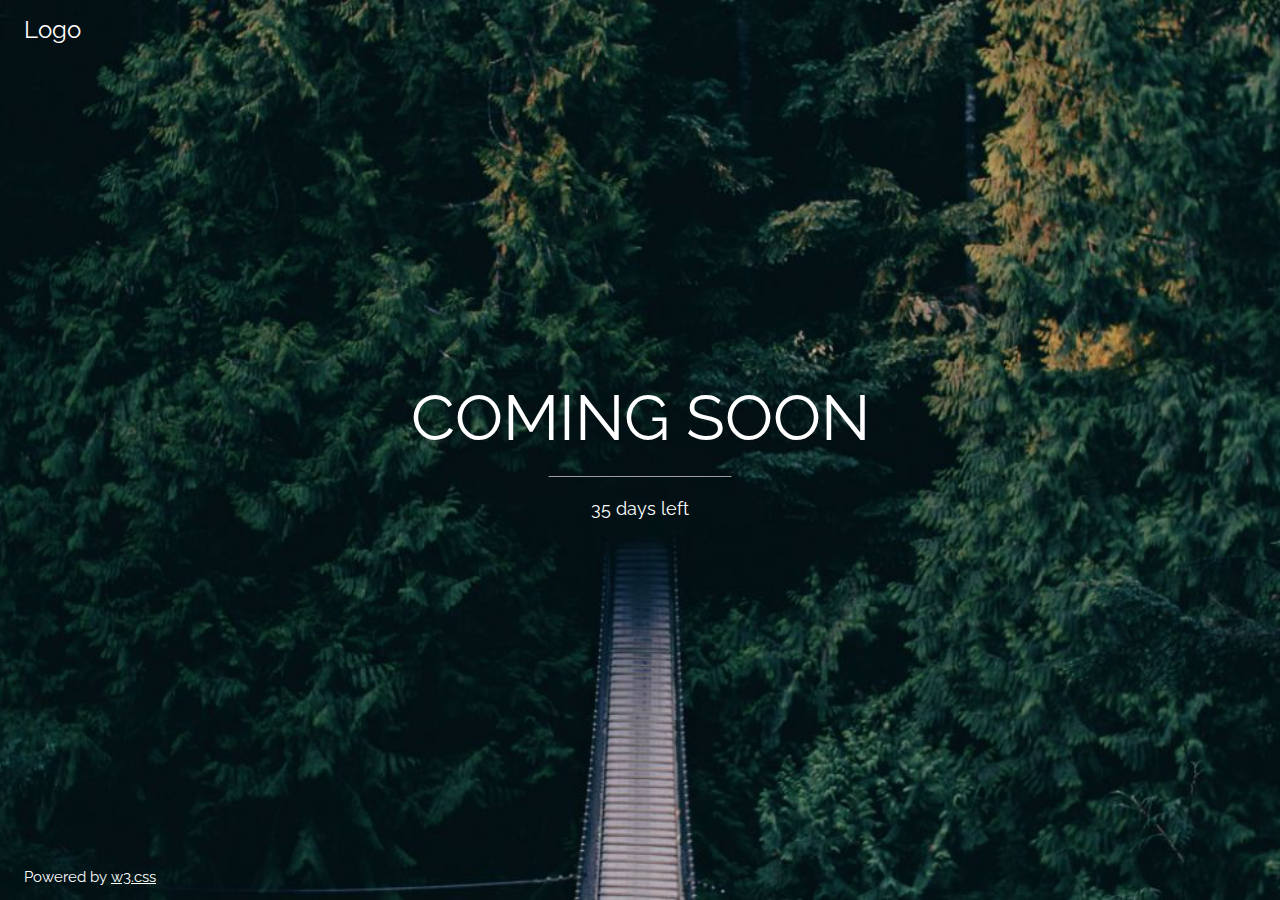
==== Site1/index.html @ 82b9aaa2 "supprimer les fichiers non nécéssaires, séparer le css du Html et réaranger les fichiers dans des do" ====
<!DOCTYPE html>
<html>
    <head>
        <title>W3.CSS Template</title>
        <meta charset="UTF-8">
        <meta name="viewport" content="width=device-width, initial-scale=1">
        <link rel="stylesheet" href="https://www.w3schools.com/w3css/4/w3.css">
        <link rel="stylesheet" href="https://fonts.googleapis.com/css?family=Raleway">
        <link rel="stylesheet" href="style.css">
    </head>

    <body>
        <div class="bgimg w3-display-container w3-animate-opacity w3-text-white">
            <div class="w3-display-topleft w3-padding-large w3-xlarge">
                Logo
            </div>
            <div class="w3-display-middle">
                <h1 class="w3-jumbo w3-animate-top">COMING SOON</h1>
                <hr class="w3-border-grey">
                <p class="w3-large w3-center">35 days left</p>
            </div>
            <div class="w3-display-bottomleft w3-padding-large">
                Powered by <a href="https://www.w3schools.com/w3css/default.asp" target="_blank">w3.css</a>
            </div>
        </div>
    </body>
</html>
---- Site1/style.css ----
body,h1 {
    font-family: "Raleway", sans-serif
}

body, html {
    height: 100%
}

.bgimg {
  background-image: url('w3images/forestbridge.jpg');
  min-height: 100%;
  background-position: center;
  background-size: cover;
}

.w3-border-grey {
    margin:auto;
    width:40%;
}
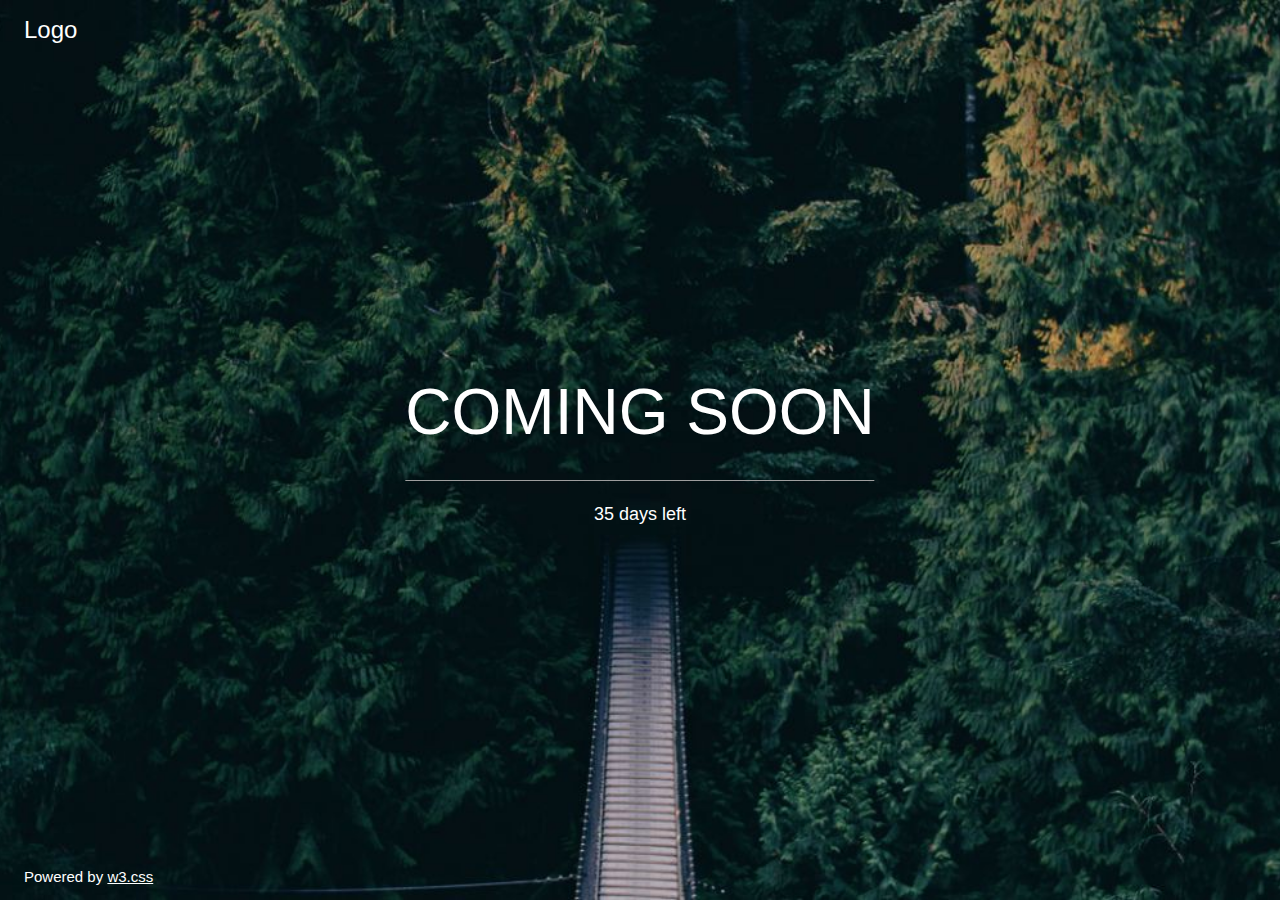
==== commit 7c02625f: "Terminer la separation des styles su premier site" ====
--- a/Site1/index.html
+++ b/Site1/index.html
@@ -2,25 +2,30 @@
 <html>
     <head>
         <title>W3.CSS Template</title>
-        <meta charset="UTF-8">
-        <meta name="viewport" content="width=device-width, initial-scale=1">
-        <link rel="stylesheet" href="https://www.w3schools.com/w3css/4/w3.css">
-        <link rel="stylesheet" href="https://fonts.googleapis.com/css?family=Raleway">
-        <link rel="stylesheet" href="style.css">
+        <meta charset="UTF-8" />
+        <meta name="viewport" content="width=device-width, initial-scale=1" />
+        <link rel="stylesheet" href="style.css" />
     </head>
 
     <body>
-        <div class="bgimg w3-display-container w3-animate-opacity w3-text-white">
+        <div
+            class="bgimg w3-display-container w3-animate-opacity w3-text-white"
+        >
             <div class="w3-display-topleft w3-padding-large w3-xlarge">
                 Logo
             </div>
             <div class="w3-display-middle">
                 <h1 class="w3-jumbo w3-animate-top">COMING SOON</h1>
-                <hr class="w3-border-grey">
+                <hr class="w3-border-grey" />
                 <p class="w3-large w3-center">35 days left</p>
             </div>
             <div class="w3-display-bottomleft w3-padding-large">
-                Powered by <a href="https://www.w3schools.com/w3css/default.asp" target="_blank">w3.css</a>
+                Powered by
+                <a
+                    href="https://www.w3schools.com/w3css/default.asp"
+                    target="_blank"
+                    >w3.css</a
+                >
             </div>
         </div>
     </body>
--- a/Site1/style.css
+++ b/Site1/style.css
@@ -1,19 +1,1693 @@
-body,h1 {
-    font-family: "Raleway", sans-serif
+body,
+h1 {
+    font-family: "Raleway", sans-serif;
 }
 
-body, html {
-    height: 100%
+body,
+html {
+    height: 100%;
 }
 
 .bgimg {
-  background-image: url('w3images/forestbridge.jpg');
-  min-height: 100%;
-  background-position: center;
-  background-size: cover;
+    background-image: url("w3images/forestbridge.jpg");
+    min-height: 100%;
+    background-position: center;
+    background-size: cover;
 }
 
-.w3-border-grey {
-    margin:auto;
-    width:40%;
-}+/* W3.CSS 4.15 December 2020 by Jan Egil and Borge Refsnes */
+html {
+    box-sizing: border-box;
+}
+*,
+*:before,
+*:after {
+    box-sizing: inherit;
+}
+/* Extract from normalize.css by Nicolas Gallagher and Jonathan Neal git.io/normalize */
+html {
+    -ms-text-size-adjust: 100%;
+    -webkit-text-size-adjust: 100%;
+}
+body {
+    margin: 0;
+}
+article,
+aside,
+details,
+figcaption,
+figure,
+footer,
+header,
+main,
+menu,
+nav,
+section {
+    display: block;
+}
+summary {
+    display: list-item;
+}
+audio,
+canvas,
+progress,
+video {
+    display: inline-block;
+}
+progress {
+    vertical-align: baseline;
+}
+audio:not([controls]) {
+    display: none;
+    height: 0;
+}
+[hidden],
+template {
+    display: none;
+}
+a {
+    background-color: transparent;
+}
+a:active,
+a:hover {
+    outline-width: 0;
+}
+abbr[title] {
+    border-bottom: none;
+    text-decoration: underline;
+    text-decoration: underline dotted;
+}
+b,
+strong {
+    font-weight: bolder;
+}
+dfn {
+    font-style: italic;
+}
+mark {
+    background: #ff0;
+    color: #000;
+}
+small {
+    font-size: 80%;
+}
+sub,
+sup {
+    font-size: 75%;
+    line-height: 0;
+    position: relative;
+    vertical-align: baseline;
+}
+sub {
+    bottom: -0.25em;
+}
+sup {
+    top: -0.5em;
+}
+figure {
+    margin: 1em 40px;
+}
+img {
+    border-style: none;
+}
+code,
+kbd,
+pre,
+samp {
+    font-family: monospace, monospace;
+    font-size: 1em;
+}
+hr {
+    box-sizing: content-box;
+    height: 0;
+    overflow: visible;
+}
+button,
+input,
+select,
+textarea,
+optgroup {
+    font: inherit;
+    margin: 0;
+}
+optgroup {
+    font-weight: bold;
+}
+button,
+input {
+    overflow: visible;
+}
+button,
+select {
+    text-transform: none;
+}
+button,
+[type="button"],
+[type="reset"],
+[type="submit"] {
+    -webkit-appearance: button;
+}
+button::-moz-focus-inner,
+[type="button"]::-moz-focus-inner,
+[type="reset"]::-moz-focus-inner,
+[type="submit"]::-moz-focus-inner {
+    border-style: none;
+    padding: 0;
+}
+button:-moz-focusring,
+[type="button"]:-moz-focusring,
+[type="reset"]:-moz-focusring,
+[type="submit"]:-moz-focusring {
+    outline: 1px dotted ButtonText;
+}
+fieldset {
+    border: 1px solid #c0c0c0;
+    margin: 0 2px;
+    padding: 0.35em 0.625em 0.75em;
+}
+legend {
+    color: inherit;
+    display: table;
+    max-width: 100%;
+    padding: 0;
+    white-space: normal;
+}
+textarea {
+    overflow: auto;
+}
+[type="checkbox"],
+[type="radio"] {
+    padding: 0;
+}
+[type="number"]::-webkit-inner-spin-button,
+[type="number"]::-webkit-outer-spin-button {
+    height: auto;
+}
+[type="search"] {
+    -webkit-appearance: textfield;
+    outline-offset: -2px;
+}
+[type="search"]::-webkit-search-decoration {
+    -webkit-appearance: none;
+}
+::-webkit-file-upload-button {
+    -webkit-appearance: button;
+    font: inherit;
+}
+/* End extract */
+html,
+body {
+    font-family: Verdana, sans-serif;
+    font-size: 15px;
+    line-height: 1.5;
+}
+html {
+    overflow-x: hidden;
+}
+h1 {
+    font-size: 36px;
+}
+h2 {
+    font-size: 30px;
+}
+h3 {
+    font-size: 24px;
+}
+h4 {
+    font-size: 20px;
+}
+h5 {
+    font-size: 18px;
+}
+h6 {
+    font-size: 16px;
+}
+.w3-serif {
+    font-family: serif;
+}
+.w3-sans-serif {
+    font-family: sans-serif;
+}
+.w3-cursive {
+    font-family: cursive;
+}
+.w3-monospace {
+    font-family: monospace;
+}
+h1,
+h2,
+h3,
+h4,
+h5,
+h6 {
+    font-family: "Segoe UI", Arial, sans-serif;
+    font-weight: 400;
+    margin: 10px 0;
+}
+.w3-wide {
+    letter-spacing: 4px;
+}
+hr {
+    border: 0;
+    border-top: 1px solid #eee;
+    margin: 20px 0;
+}
+.w3-image {
+    max-width: 100%;
+    height: auto;
+}
+img {
+    vertical-align: middle;
+}
+a {
+    color: inherit;
+}
+.w3-table,
+.w3-table-all {
+    border-collapse: collapse;
+    border-spacing: 0;
+    width: 100%;
+    display: table;
+}
+.w3-table-all {
+    border: 1px solid #ccc;
+}
+.w3-bordered tr,
+.w3-table-all tr {
+    border-bottom: 1px solid #ddd;
+}
+.w3-striped tbody tr:nth-child(even) {
+    background-color: #f1f1f1;
+}
+.w3-table-all tr:nth-child(odd) {
+    background-color: #fff;
+}
+.w3-table-all tr:nth-child(even) {
+    background-color: #f1f1f1;
+}
+.w3-hoverable tbody tr:hover,
+.w3-ul.w3-hoverable li:hover {
+    background-color: #ccc;
+}
+.w3-centered tr th,
+.w3-centered tr td {
+    text-align: center;
+}
+.w3-table td,
+.w3-table th,
+.w3-table-all td,
+.w3-table-all th {
+    padding: 8px 8px;
+    display: table-cell;
+    text-align: left;
+    vertical-align: top;
+}
+.w3-table th:first-child,
+.w3-table td:first-child,
+.w3-table-all th:first-child,
+.w3-table-all td:first-child {
+    padding-left: 16px;
+}
+.w3-btn,
+.w3-button {
+    border: none;
+    display: inline-block;
+    padding: 8px 16px;
+    vertical-align: middle;
+    overflow: hidden;
+    text-decoration: none;
+    color: inherit;
+    background-color: inherit;
+    text-align: center;
+    cursor: pointer;
+    white-space: nowrap;
+}
+.w3-btn:hover {
+    box-shadow: 0 8px 16px 0 rgba(0, 0, 0, 0.2),
+        0 6px 20px 0 rgba(0, 0, 0, 0.19);
+}
+.w3-btn,
+.w3-button {
+    -webkit-touch-callout: none;
+    -webkit-user-select: none;
+    -khtml-user-select: none;
+    -moz-user-select: none;
+    -ms-user-select: none;
+    user-select: none;
+}
+.w3-disabled,
+.w3-btn:disabled,
+.w3-button:disabled {
+    cursor: not-allowed;
+    opacity: 0.3;
+}
+.w3-disabled *,
+:disabled * {
+    pointer-events: none;
+}
+.w3-btn.w3-disabled:hover,
+.w3-btn:disabled:hover {
+    box-shadow: none;
+}
+.w3-badge,
+.w3-tag {
+    background-color: #000;
+    color: #fff;
+    display: inline-block;
+    padding-left: 8px;
+    padding-right: 8px;
+    text-align: center;
+}
+.w3-badge {
+    border-radius: 50%;
+}
+.w3-ul {
+    list-style-type: none;
+    padding: 0;
+    margin: 0;
+}
+.w3-ul li {
+    padding: 8px 16px;
+    border-bottom: 1px solid #ddd;
+}
+.w3-ul li:last-child {
+    border-bottom: none;
+}
+.w3-tooltip,
+.w3-display-container {
+    position: relative;
+}
+.w3-tooltip .w3-text {
+    display: none;
+}
+.w3-tooltip:hover .w3-text {
+    display: inline-block;
+}
+.w3-ripple:active {
+    opacity: 0.5;
+}
+.w3-ripple {
+    transition: opacity 0s;
+}
+.w3-input {
+    padding: 8px;
+    display: block;
+    border: none;
+    border-bottom: 1px solid #ccc;
+    width: 100%;
+}
+.w3-select {
+    padding: 9px 0;
+    width: 100%;
+    border: none;
+    border-bottom: 1px solid #ccc;
+}
+.w3-dropdown-click,
+.w3-dropdown-hover {
+    position: relative;
+    display: inline-block;
+    cursor: pointer;
+}
+.w3-dropdown-hover:hover .w3-dropdown-content {
+    display: block;
+}
+.w3-dropdown-hover:first-child,
+.w3-dropdown-click:hover {
+    background-color: #ccc;
+    color: #000;
+}
+.w3-dropdown-hover:hover > .w3-button:first-child,
+.w3-dropdown-click:hover > .w3-button:first-child {
+    background-color: #ccc;
+    color: #000;
+}
+.w3-dropdown-content {
+    cursor: auto;
+    color: #000;
+    background-color: #fff;
+    display: none;
+    position: absolute;
+    min-width: 160px;
+    margin: 0;
+    padding: 0;
+    z-index: 1;
+}
+.w3-check,
+.w3-radio {
+    width: 24px;
+    height: 24px;
+    position: relative;
+    top: 6px;
+}
+.w3-sidebar {
+    height: 100%;
+    width: 200px;
+    background-color: #fff;
+    position: fixed !important;
+    z-index: 1;
+    overflow: auto;
+}
+.w3-bar-block .w3-dropdown-hover,
+.w3-bar-block .w3-dropdown-click {
+    width: 100%;
+}
+.w3-bar-block .w3-dropdown-hover .w3-dropdown-content,
+.w3-bar-block .w3-dropdown-click .w3-dropdown-content {
+    min-width: 100%;
+}
+.w3-bar-block .w3-dropdown-hover .w3-button,
+.w3-bar-block .w3-dropdown-click .w3-button {
+    width: 100%;
+    text-align: left;
+    padding: 8px 16px;
+}
+.w3-main,
+#main {
+    transition: margin-left 0.4s;
+}
+.w3-modal {
+    z-index: 3;
+    display: none;
+    padding-top: 100px;
+    position: fixed;
+    left: 0;
+    top: 0;
+    width: 100%;
+    height: 100%;
+    overflow: auto;
+    background-color: rgb(0, 0, 0);
+    background-color: rgba(0, 0, 0, 0.4);
+}
+.w3-modal-content {
+    margin: auto;
+    background-color: #fff;
+    position: relative;
+    padding: 0;
+    outline: 0;
+    width: 600px;
+}
+.w3-bar {
+    width: 100%;
+    overflow: hidden;
+}
+.w3-center .w3-bar {
+    display: inline-block;
+    width: auto;
+}
+.w3-bar .w3-bar-item {
+    padding: 8px 16px;
+    float: left;
+    width: auto;
+    border: none;
+    display: block;
+    outline: 0;
+}
+.w3-bar .w3-dropdown-hover,
+.w3-bar .w3-dropdown-click {
+    position: static;
+    float: left;
+}
+.w3-bar .w3-button {
+    white-space: normal;
+}
+.w3-bar-block .w3-bar-item {
+    width: 100%;
+    display: block;
+    padding: 8px 16px;
+    text-align: left;
+    border: none;
+    white-space: normal;
+    float: none;
+    outline: 0;
+}
+.w3-bar-block.w3-center .w3-bar-item {
+    text-align: center;
+}
+.w3-block {
+    display: block;
+    width: 100%;
+}
+.w3-responsive {
+    display: block;
+    overflow-x: auto;
+}
+.w3-container:after,
+.w3-container:before,
+.w3-panel:after,
+.w3-panel:before,
+.w3-row:after,
+.w3-row:before,
+.w3-row-padding:after,
+.w3-row-padding:before,
+.w3-cell-row:before,
+.w3-cell-row:after,
+.w3-clear:after,
+.w3-clear:before,
+.w3-bar:before,
+.w3-bar:after {
+    content: "";
+    display: table;
+    clear: both;
+}
+.w3-col,
+.w3-half,
+.w3-third,
+.w3-twothird,
+.w3-threequarter,
+.w3-quarter {
+    float: left;
+    width: 100%;
+}
+.w3-col.s1 {
+    width: 8.33333%;
+}
+.w3-col.s2 {
+    width: 16.66666%;
+}
+.w3-col.s3 {
+    width: 24.99999%;
+}
+.w3-col.s4 {
+    width: 33.33333%;
+}
+.w3-col.s5 {
+    width: 41.66666%;
+}
+.w3-col.s6 {
+    width: 49.99999%;
+}
+.w3-col.s7 {
+    width: 58.33333%;
+}
+.w3-col.s8 {
+    width: 66.66666%;
+}
+.w3-col.s9 {
+    width: 74.99999%;
+}
+.w3-col.s10 {
+    width: 83.33333%;
+}
+.w3-col.s11 {
+    width: 91.66666%;
+}
+.w3-col.s12 {
+    width: 99.99999%;
+}
+@media (min-width: 601px) {
+    .w3-col.m1 {
+        width: 8.33333%;
+    }
+    .w3-col.m2 {
+        width: 16.66666%;
+    }
+    .w3-col.m3,
+    .w3-quarter {
+        width: 24.99999%;
+    }
+    .w3-col.m4,
+    .w3-third {
+        width: 33.33333%;
+    }
+    .w3-col.m5 {
+        width: 41.66666%;
+    }
+    .w3-col.m6,
+    .w3-half {
+        width: 49.99999%;
+    }
+    .w3-col.m7 {
+        width: 58.33333%;
+    }
+    .w3-col.m8,
+    .w3-twothird {
+        width: 66.66666%;
+    }
+    .w3-col.m9,
+    .w3-threequarter {
+        width: 74.99999%;
+    }
+    .w3-col.m10 {
+        width: 83.33333%;
+    }
+    .w3-col.m11 {
+        width: 91.66666%;
+    }
+    .w3-col.m12 {
+        width: 99.99999%;
+    }
+}
+@media (min-width: 993px) {
+    .w3-col.l1 {
+        width: 8.33333%;
+    }
+    .w3-col.l2 {
+        width: 16.66666%;
+    }
+    .w3-col.l3 {
+        width: 24.99999%;
+    }
+    .w3-col.l4 {
+        width: 33.33333%;
+    }
+    .w3-col.l5 {
+        width: 41.66666%;
+    }
+    .w3-col.l6 {
+        width: 49.99999%;
+    }
+    .w3-col.l7 {
+        width: 58.33333%;
+    }
+    .w3-col.l8 {
+        width: 66.66666%;
+    }
+    .w3-col.l9 {
+        width: 74.99999%;
+    }
+    .w3-col.l10 {
+        width: 83.33333%;
+    }
+    .w3-col.l11 {
+        width: 91.66666%;
+    }
+    .w3-col.l12 {
+        width: 99.99999%;
+    }
+}
+.w3-rest {
+    overflow: hidden;
+}
+.w3-stretch {
+    margin-left: -16px;
+    margin-right: -16px;
+}
+.w3-content,
+.w3-auto {
+    margin-left: auto;
+    margin-right: auto;
+}
+.w3-content {
+    max-width: 980px;
+}
+.w3-auto {
+    max-width: 1140px;
+}
+.w3-cell-row {
+    display: table;
+    width: 100%;
+}
+.w3-cell {
+    display: table-cell;
+}
+.w3-cell-top {
+    vertical-align: top;
+}
+.w3-cell-middle {
+    vertical-align: middle;
+}
+.w3-cell-bottom {
+    vertical-align: bottom;
+}
+.w3-hide {
+    display: none !important;
+}
+.w3-show-block,
+.w3-show {
+    display: block !important;
+}
+.w3-show-inline-block {
+    display: inline-block !important;
+}
+@media (max-width: 1205px) {
+    .w3-auto {
+        max-width: 95%;
+    }
+}
+@media (max-width: 600px) {
+    .w3-modal-content {
+        margin: 0 10px;
+        width: auto !important;
+    }
+    .w3-modal {
+        padding-top: 30px;
+    }
+    .w3-dropdown-hover.w3-mobile .w3-dropdown-content,
+    .w3-dropdown-click.w3-mobile .w3-dropdown-content {
+        position: relative;
+    }
+    .w3-hide-small {
+        display: none !important;
+    }
+    .w3-mobile {
+        display: block;
+        width: 100% !important;
+    }
+    .w3-bar-item.w3-mobile,
+    .w3-dropdown-hover.w3-mobile,
+    .w3-dropdown-click.w3-mobile {
+        text-align: center;
+    }
+    .w3-dropdown-hover.w3-mobile,
+    .w3-dropdown-hover.w3-mobile .w3-btn,
+    .w3-dropdown-hover.w3-mobile .w3-button,
+    .w3-dropdown-click.w3-mobile,
+    .w3-dropdown-click.w3-mobile .w3-btn,
+    .w3-dropdown-click.w3-mobile .w3-button {
+        width: 100%;
+    }
+}
+@media (max-width: 768px) {
+    .w3-modal-content {
+        width: 500px;
+    }
+    .w3-modal {
+        padding-top: 50px;
+    }
+}
+@media (min-width: 993px) {
+    .w3-modal-content {
+        width: 900px;
+    }
+    .w3-hide-large {
+        display: none !important;
+    }
+    .w3-sidebar.w3-collapse {
+        display: block !important;
+    }
+}
+@media (max-width: 992px) and (min-width: 601px) {
+    .w3-hide-medium {
+        display: none !important;
+    }
+}
+@media (max-width: 992px) {
+    .w3-sidebar.w3-collapse {
+        display: none;
+    }
+    .w3-main {
+        margin-left: 0 !important;
+        margin-right: 0 !important;
+    }
+    .w3-auto {
+        max-width: 100%;
+    }
+}
+.w3-top,
+.w3-bottom {
+    position: fixed;
+    width: 100%;
+    z-index: 1;
+}
+.w3-top {
+    top: 0;
+}
+.w3-bottom {
+    bottom: 0;
+}
+.w3-overlay {
+    position: fixed;
+    display: none;
+    width: 100%;
+    height: 100%;
+    top: 0;
+    left: 0;
+    right: 0;
+    bottom: 0;
+    background-color: rgba(0, 0, 0, 0.5);
+    z-index: 2;
+}
+.w3-display-topleft {
+    position: absolute;
+    left: 0;
+    top: 0;
+}
+.w3-display-topright {
+    position: absolute;
+    right: 0;
+    top: 0;
+}
+.w3-display-bottomleft {
+    position: absolute;
+    left: 0;
+    bottom: 0;
+}
+.w3-display-bottomright {
+    position: absolute;
+    right: 0;
+    bottom: 0;
+}
+.w3-display-middle {
+    position: absolute;
+    top: 50%;
+    left: 50%;
+    transform: translate(-50%, -50%);
+    -ms-transform: translate(-50%, -50%);
+}
+.w3-display-left {
+    position: absolute;
+    top: 50%;
+    left: 0%;
+    transform: translate(0%, -50%);
+    -ms-transform: translate(-0%, -50%);
+}
+.w3-display-right {
+    position: absolute;
+    top: 50%;
+    right: 0%;
+    transform: translate(0%, -50%);
+    -ms-transform: translate(0%, -50%);
+}
+.w3-display-topmiddle {
+    position: absolute;
+    left: 50%;
+    top: 0;
+    transform: translate(-50%, 0%);
+    -ms-transform: translate(-50%, 0%);
+}
+.w3-display-bottommiddle {
+    position: absolute;
+    left: 50%;
+    bottom: 0;
+    transform: translate(-50%, 0%);
+    -ms-transform: translate(-50%, 0%);
+}
+.w3-display-container:hover .w3-display-hover {
+    display: block;
+}
+.w3-display-container:hover span.w3-display-hover {
+    display: inline-block;
+}
+.w3-display-hover {
+    display: none;
+}
+.w3-display-position {
+    position: absolute;
+}
+.w3-circle {
+    border-radius: 50%;
+}
+.w3-round-small {
+    border-radius: 2px;
+}
+.w3-round,
+.w3-round-medium {
+    border-radius: 4px;
+}
+.w3-round-large {
+    border-radius: 8px;
+}
+.w3-round-xlarge {
+    border-radius: 16px;
+}
+.w3-round-xxlarge {
+    border-radius: 32px;
+}
+.w3-row-padding,
+.w3-row-padding > .w3-half,
+.w3-row-padding > .w3-third,
+.w3-row-padding > .w3-twothird,
+.w3-row-padding > .w3-threequarter,
+.w3-row-padding > .w3-quarter,
+.w3-row-padding > .w3-col {
+    padding: 0 8px;
+}
+.w3-container,
+.w3-panel {
+    padding: 0.01em 16px;
+}
+.w3-panel {
+    margin-top: 16px;
+    margin-bottom: 16px;
+}
+.w3-code,
+.w3-codespan {
+    font-family: Consolas, "courier new";
+    font-size: 16px;
+}
+.w3-code {
+    width: auto;
+    background-color: #fff;
+    padding: 8px 12px;
+    border-left: 4px solid #4caf50;
+    word-wrap: break-word;
+}
+.w3-codespan {
+    color: crimson;
+    background-color: #f1f1f1;
+    padding-left: 4px;
+    padding-right: 4px;
+    font-size: 110%;
+}
+.w3-card,
+.w3-card-2 {
+    box-shadow: 0 2px 5px 0 rgba(0, 0, 0, 0.16),
+        0 2px 10px 0 rgba(0, 0, 0, 0.12);
+}
+.w3-card-4,
+.w3-hover-shadow:hover {
+    box-shadow: 0 4px 10px 0 rgba(0, 0, 0, 0.2),
+        0 4px 20px 0 rgba(0, 0, 0, 0.19);
+}
+.w3-spin {
+    animation: w3-spin 2s infinite linear;
+}
+@keyframes w3-spin {
+    0% {
+        transform: rotate(0deg);
+    }
+    100% {
+        transform: rotate(359deg);
+    }
+}
+.w3-animate-fading {
+    animation: fading 10s infinite;
+}
+@keyframes fading {
+    0% {
+        opacity: 0;
+    }
+    50% {
+        opacity: 1;
+    }
+    100% {
+        opacity: 0;
+    }
+}
+.w3-animate-opacity {
+    animation: opac 0.8s;
+}
+@keyframes opac {
+    from {
+        opacity: 0;
+    }
+    to {
+        opacity: 1;
+    }
+}
+.w3-animate-top {
+    position: relative;
+    animation: animatetop 0.4s;
+}
+@keyframes animatetop {
+    from {
+        top: -300px;
+        opacity: 0;
+    }
+    to {
+        top: 0;
+        opacity: 1;
+    }
+}
+.w3-animate-left {
+    position: relative;
+    animation: animateleft 0.4s;
+}
+@keyframes animateleft {
+    from {
+        left: -300px;
+        opacity: 0;
+    }
+    to {
+        left: 0;
+        opacity: 1;
+    }
+}
+.w3-animate-right {
+    position: relative;
+    animation: animateright 0.4s;
+}
+@keyframes animateright {
+    from {
+        right: -300px;
+        opacity: 0;
+    }
+    to {
+        right: 0;
+        opacity: 1;
+    }
+}
+.w3-animate-bottom {
+    position: relative;
+    animation: animatebottom 0.4s;
+}
+@keyframes animatebottom {
+    from {
+        bottom: -300px;
+        opacity: 0;
+    }
+    to {
+        bottom: 0;
+        opacity: 1;
+    }
+}
+.w3-animate-zoom {
+    animation: animatezoom 0.6s;
+}
+@keyframes animatezoom {
+    from {
+        transform: scale(0);
+    }
+    to {
+        transform: scale(1);
+    }
+}
+.w3-animate-input {
+    transition: width 0.4s ease-in-out;
+}
+.w3-animate-input:focus {
+    width: 100% !important;
+}
+.w3-opacity,
+.w3-hover-opacity:hover {
+    opacity: 0.6;
+}
+.w3-opacity-off,
+.w3-hover-opacity-off:hover {
+    opacity: 1;
+}
+.w3-opacity-max {
+    opacity: 0.25;
+}
+.w3-opacity-min {
+    opacity: 0.75;
+}
+.w3-greyscale-max,
+.w3-grayscale-max,
+.w3-hover-greyscale:hover,
+.w3-hover-grayscale:hover {
+    filter: grayscale(100%);
+}
+.w3-greyscale,
+.w3-grayscale {
+    filter: grayscale(75%);
+}
+.w3-greyscale-min,
+.w3-grayscale-min {
+    filter: grayscale(50%);
+}
+.w3-sepia {
+    filter: sepia(75%);
+}
+.w3-sepia-max,
+.w3-hover-sepia:hover {
+    filter: sepia(100%);
+}
+.w3-sepia-min {
+    filter: sepia(50%);
+}
+.w3-tiny {
+    font-size: 10px !important;
+}
+.w3-small {
+    font-size: 12px !important;
+}
+.w3-medium {
+    font-size: 15px !important;
+}
+.w3-large {
+    font-size: 18px !important;
+}
+.w3-xlarge {
+    font-size: 24px !important;
+}
+.w3-xxlarge {
+    font-size: 36px !important;
+}
+.w3-xxxlarge {
+    font-size: 48px !important;
+}
+.w3-jumbo {
+    font-size: 64px !important;
+}
+.w3-left-align {
+    text-align: left !important;
+}
+.w3-right-align {
+    text-align: right !important;
+}
+.w3-justify {
+    text-align: justify !important;
+}
+.w3-center {
+    text-align: center !important;
+}
+.w3-border-0 {
+    border: 0 !important;
+}
+.w3-border {
+    border: 1px solid #ccc !important;
+}
+.w3-border-top {
+    border-top: 1px solid #ccc !important;
+}
+.w3-border-bottom {
+    border-bottom: 1px solid #ccc !important;
+}
+.w3-border-left {
+    border-left: 1px solid #ccc !important;
+}
+.w3-border-right {
+    border-right: 1px solid #ccc !important;
+}
+.w3-topbar {
+    border-top: 6px solid #ccc !important;
+}
+.w3-bottombar {
+    border-bottom: 6px solid #ccc !important;
+}
+.w3-leftbar {
+    border-left: 6px solid #ccc !important;
+}
+.w3-rightbar {
+    border-right: 6px solid #ccc !important;
+}
+.w3-section,
+.w3-code {
+    margin-top: 16px !important;
+    margin-bottom: 16px !important;
+}
+.w3-margin {
+    margin: 16px !important;
+}
+.w3-margin-top {
+    margin-top: 16px !important;
+}
+.w3-margin-bottom {
+    margin-bottom: 16px !important;
+}
+.w3-margin-left {
+    margin-left: 16px !important;
+}
+.w3-margin-right {
+    margin-right: 16px !important;
+}
+.w3-padding-small {
+    padding: 4px 8px !important;
+}
+.w3-padding {
+    padding: 8px 16px !important;
+}
+.w3-padding-large {
+    padding: 12px 24px !important;
+}
+.w3-padding-16 {
+    padding-top: 16px !important;
+    padding-bottom: 16px !important;
+}
+.w3-padding-24 {
+    padding-top: 24px !important;
+    padding-bottom: 24px !important;
+}
+.w3-padding-32 {
+    padding-top: 32px !important;
+    padding-bottom: 32px !important;
+}
+.w3-padding-48 {
+    padding-top: 48px !important;
+    padding-bottom: 48px !important;
+}
+.w3-padding-64 {
+    padding-top: 64px !important;
+    padding-bottom: 64px !important;
+}
+.w3-padding-top-64 {
+    padding-top: 64px !important;
+}
+.w3-padding-top-48 {
+    padding-top: 48px !important;
+}
+.w3-padding-top-32 {
+    padding-top: 32px !important;
+}
+.w3-padding-top-24 {
+    padding-top: 24px !important;
+}
+.w3-left {
+    float: left !important;
+}
+.w3-right {
+    float: right !important;
+}
+.w3-button:hover {
+    color: #000 !important;
+    background-color: #ccc !important;
+}
+.w3-transparent,
+.w3-hover-none:hover {
+    background-color: transparent !important;
+}
+.w3-hover-none:hover {
+    box-shadow: none !important;
+}
+/* Colors */
+.w3-amber,
+.w3-hover-amber:hover {
+    color: #000 !important;
+    background-color: #ffc107 !important;
+}
+.w3-aqua,
+.w3-hover-aqua:hover {
+    color: #000 !important;
+    background-color: #00ffff !important;
+}
+.w3-blue,
+.w3-hover-blue:hover {
+    color: #fff !important;
+    background-color: #2196f3 !important;
+}
+.w3-light-blue,
+.w3-hover-light-blue:hover {
+    color: #000 !important;
+    background-color: #87ceeb !important;
+}
+.w3-brown,
+.w3-hover-brown:hover {
+    color: #fff !important;
+    background-color: #795548 !important;
+}
+.w3-cyan,
+.w3-hover-cyan:hover {
+    color: #000 !important;
+    background-color: #00bcd4 !important;
+}
+.w3-blue-grey,
+.w3-hover-blue-grey:hover,
+.w3-blue-gray,
+.w3-hover-blue-gray:hover {
+    color: #fff !important;
+    background-color: #607d8b !important;
+}
+.w3-green,
+.w3-hover-green:hover {
+    color: #fff !important;
+    background-color: #4caf50 !important;
+}
+.w3-light-green,
+.w3-hover-light-green:hover {
+    color: #000 !important;
+    background-color: #8bc34a !important;
+}
+.w3-indigo,
+.w3-hover-indigo:hover {
+    color: #fff !important;
+    background-color: #3f51b5 !important;
+}
+.w3-khaki,
+.w3-hover-khaki:hover {
+    color: #000 !important;
+    background-color: #f0e68c !important;
+}
+.w3-lime,
+.w3-hover-lime:hover {
+    color: #000 !important;
+    background-color: #cddc39 !important;
+}
+.w3-orange,
+.w3-hover-orange:hover {
+    color: #000 !important;
+    background-color: #ff9800 !important;
+}
+.w3-deep-orange,
+.w3-hover-deep-orange:hover {
+    color: #fff !important;
+    background-color: #ff5722 !important;
+}
+.w3-pink,
+.w3-hover-pink:hover {
+    color: #fff !important;
+    background-color: #e91e63 !important;
+}
+.w3-purple,
+.w3-hover-purple:hover {
+    color: #fff !important;
+    background-color: #9c27b0 !important;
+}
+.w3-deep-purple,
+.w3-hover-deep-purple:hover {
+    color: #fff !important;
+    background-color: #673ab7 !important;
+}
+.w3-red,
+.w3-hover-red:hover {
+    color: #fff !important;
+    background-color: #f44336 !important;
+}
+.w3-sand,
+.w3-hover-sand:hover {
+    color: #000 !important;
+    background-color: #fdf5e6 !important;
+}
+.w3-teal,
+.w3-hover-teal:hover {
+    color: #fff !important;
+    background-color: #009688 !important;
+}
+.w3-yellow,
+.w3-hover-yellow:hover {
+    color: #000 !important;
+    background-color: #ffeb3b !important;
+}
+.w3-white,
+.w3-hover-white:hover {
+    color: #000 !important;
+    background-color: #fff !important;
+}
+.w3-black,
+.w3-hover-black:hover {
+    color: #fff !important;
+    background-color: #000 !important;
+}
+.w3-grey,
+.w3-hover-grey:hover,
+.w3-gray,
+.w3-hover-gray:hover {
+    color: #000 !important;
+    background-color: #9e9e9e !important;
+}
+.w3-light-grey,
+.w3-hover-light-grey:hover,
+.w3-light-gray,
+.w3-hover-light-gray:hover {
+    color: #000 !important;
+    background-color: #f1f1f1 !important;
+}
+.w3-dark-grey,
+.w3-hover-dark-grey:hover,
+.w3-dark-gray,
+.w3-hover-dark-gray:hover {
+    color: #fff !important;
+    background-color: #616161 !important;
+}
+.w3-pale-red,
+.w3-hover-pale-red:hover {
+    color: #000 !important;
+    background-color: #ffdddd !important;
+}
+.w3-pale-green,
+.w3-hover-pale-green:hover {
+    color: #000 !important;
+    background-color: #ddffdd !important;
+}
+.w3-pale-yellow,
+.w3-hover-pale-yellow:hover {
+    color: #000 !important;
+    background-color: #ffffcc !important;
+}
+.w3-pale-blue,
+.w3-hover-pale-blue:hover {
+    color: #000 !important;
+    background-color: #ddffff !important;
+}
+.w3-text-amber,
+.w3-hover-text-amber:hover {
+    color: #ffc107 !important;
+}
+.w3-text-aqua,
+.w3-hover-text-aqua:hover {
+    color: #00ffff !important;
+}
+.w3-text-blue,
+.w3-hover-text-blue:hover {
+    color: #2196f3 !important;
+}
+.w3-text-light-blue,
+.w3-hover-text-light-blue:hover {
+    color: #87ceeb !important;
+}
+.w3-text-brown,
+.w3-hover-text-brown:hover {
+    color: #795548 !important;
+}
+.w3-text-cyan,
+.w3-hover-text-cyan:hover {
+    color: #00bcd4 !important;
+}
+.w3-text-blue-grey,
+.w3-hover-text-blue-grey:hover,
+.w3-text-blue-gray,
+.w3-hover-text-blue-gray:hover {
+    color: #607d8b !important;
+}
+.w3-text-green,
+.w3-hover-text-green:hover {
+    color: #4caf50 !important;
+}
+.w3-text-light-green,
+.w3-hover-text-light-green:hover {
+    color: #8bc34a !important;
+}
+.w3-text-indigo,
+.w3-hover-text-indigo:hover {
+    color: #3f51b5 !important;
+}
+.w3-text-khaki,
+.w3-hover-text-khaki:hover {
+    color: #b4aa50 !important;
+}
+.w3-text-lime,
+.w3-hover-text-lime:hover {
+    color: #cddc39 !important;
+}
+.w3-text-orange,
+.w3-hover-text-orange:hover {
+    color: #ff9800 !important;
+}
+.w3-text-deep-orange,
+.w3-hover-text-deep-orange:hover {
+    color: #ff5722 !important;
+}
+.w3-text-pink,
+.w3-hover-text-pink:hover {
+    color: #e91e63 !important;
+}
+.w3-text-purple,
+.w3-hover-text-purple:hover {
+    color: #9c27b0 !important;
+}
+.w3-text-deep-purple,
+.w3-hover-text-deep-purple:hover {
+    color: #673ab7 !important;
+}
+.w3-text-red,
+.w3-hover-text-red:hover {
+    color: #f44336 !important;
+}
+.w3-text-sand,
+.w3-hover-text-sand:hover {
+    color: #fdf5e6 !important;
+}
+.w3-text-teal,
+.w3-hover-text-teal:hover {
+    color: #009688 !important;
+}
+.w3-text-yellow,
+.w3-hover-text-yellow:hover {
+    color: #d2be0e !important;
+}
+.w3-text-white,
+.w3-hover-text-white:hover {
+    color: #fff !important;
+}
+.w3-text-black,
+.w3-hover-text-black:hover {
+    color: #000 !important;
+}
+.w3-text-grey,
+.w3-hover-text-grey:hover,
+.w3-text-gray,
+.w3-hover-text-gray:hover {
+    color: #757575 !important;
+}
+.w3-text-light-grey,
+.w3-hover-text-light-grey:hover,
+.w3-text-light-gray,
+.w3-hover-text-light-gray:hover {
+    color: #f1f1f1 !important;
+}
+.w3-text-dark-grey,
+.w3-hover-text-dark-grey:hover,
+.w3-text-dark-gray,
+.w3-hover-text-dark-gray:hover {
+    color: #3a3a3a !important;
+}
+.w3-border-amber,
+.w3-hover-border-amber:hover {
+    border-color: #ffc107 !important;
+}
+.w3-border-aqua,
+.w3-hover-border-aqua:hover {
+    border-color: #00ffff !important;
+}
+.w3-border-blue,
+.w3-hover-border-blue:hover {
+    border-color: #2196f3 !important;
+}
+.w3-border-light-blue,
+.w3-hover-border-light-blue:hover {
+    border-color: #87ceeb !important;
+}
+.w3-border-brown,
+.w3-hover-border-brown:hover {
+    border-color: #795548 !important;
+}
+.w3-border-cyan,
+.w3-hover-border-cyan:hover {
+    border-color: #00bcd4 !important;
+}
+.w3-border-blue-grey,
+.w3-hover-border-blue-grey:hover,
+.w3-border-blue-gray,
+.w3-hover-border-blue-gray:hover {
+    border-color: #607d8b !important;
+}
+.w3-border-green,
+.w3-hover-border-green:hover {
+    border-color: #4caf50 !important;
+}
+.w3-border-light-green,
+.w3-hover-border-light-green:hover {
+    border-color: #8bc34a !important;
+}
+.w3-border-indigo,
+.w3-hover-border-indigo:hover {
+    border-color: #3f51b5 !important;
+}
+.w3-border-khaki,
+.w3-hover-border-khaki:hover {
+    border-color: #f0e68c !important;
+}
+.w3-border-lime,
+.w3-hover-border-lime:hover {
+    border-color: #cddc39 !important;
+}
+.w3-border-orange,
+.w3-hover-border-orange:hover {
+    border-color: #ff9800 !important;
+}
+.w3-border-deep-orange,
+.w3-hover-border-deep-orange:hover {
+    border-color: #ff5722 !important;
+}
+.w3-border-pink,
+.w3-hover-border-pink:hover {
+    border-color: #e91e63 !important;
+}
+.w3-border-purple,
+.w3-hover-border-purple:hover {
+    border-color: #9c27b0 !important;
+}
+.w3-border-deep-purple,
+.w3-hover-border-deep-purple:hover {
+    border-color: #673ab7 !important;
+}
+.w3-border-red,
+.w3-hover-border-red:hover {
+    border-color: #f44336 !important;
+}
+.w3-border-sand,
+.w3-hover-border-sand:hover {
+    border-color: #fdf5e6 !important;
+}
+.w3-border-teal,
+.w3-hover-border-teal:hover {
+    border-color: #009688 !important;
+}
+.w3-border-yellow,
+.w3-hover-border-yellow:hover {
+    border-color: #ffeb3b !important;
+}
+.w3-border-white,
+.w3-hover-border-white:hover {
+    border-color: #fff !important;
+}
+.w3-border-black,
+.w3-hover-border-black:hover {
+    border-color: #000 !important;
+}
+.w3-border-grey,
+.w3-hover-border-grey:hover,
+.w3-border-gray,
+.w3-hover-border-gray:hover {
+    border-color: #9e9e9e !important;
+}
+.w3-border-light-grey,
+.w3-hover-border-light-grey:hover,
+.w3-border-light-gray,
+.w3-hover-border-light-gray:hover {
+    border-color: #f1f1f1 !important;
+}
+.w3-border-dark-grey,
+.w3-hover-border-dark-grey:hover,
+.w3-border-dark-gray,
+.w3-hover-border-dark-gray:hover {
+    border-color: #616161 !important;
+}
+.w3-border-pale-red,
+.w3-hover-border-pale-red:hover {
+    border-color: #ffe7e7 !important;
+}
+.w3-border-pale-green,
+.w3-hover-border-pale-green:hover {
+    border-color: #e7ffe7 !important;
+}
+.w3-border-pale-yellow,
+.w3-hover-border-pale-yellow:hover {
+    border-color: #ffffcc !important;
+}
+.w3-border-pale-blue,
+.w3-hover-border-pale-blue:hover {
+    border-color: #e7ffff !important;
+}
+
+/* cyrillic-ext */
+@font-face {
+    font-family: "Raleway";
+    font-style: normal;
+    font-weight: 400;
+    src: url(https://fonts.gstatic.com/s/raleway/v34/1Ptxg8zYS_SKggPN4iEgvnHyvveLxVvaorCFPrEHJA.woff2)
+        format("woff2");
+    unicode-range: U+0460-052F, U+1C80-1C88, U+20B4, U+2DE0-2DFF, U+A640-A69F,
+        U+FE2E-FE2F;
+}
+/* cyrillic */
+@font-face {
+    font-family: "Raleway";
+    font-style: normal;
+    font-weight: 400;
+    src: url(https://fonts.gstatic.com/s/raleway/v34/1Ptxg8zYS_SKggPN4iEgvnHyvveLxVvaorCMPrEHJA.woff2)
+        format("woff2");
+    unicode-range: U+0301, U+0400-045F, U+0490-0491, U+04B0-04B1, U+2116;
+}
+/* vietnamese */
+@font-face {
+    font-family: "Raleway";
+    font-style: normal;
+    font-weight: 400;
+    src: url(https://fonts.gstatic.com/s/raleway/v34/1Ptxg8zYS_SKggPN4iEgvnHyvveLxVvaorCHPrEHJA.woff2)
+        format("woff2");
+    unicode-range: U+0102-0103, U+0110-0111, U+0128-0129, U+0168-0169,
+        U+01A0-01A1, U+01AF-01B0, U+0300-0301, U+0303-0304, U+0308-0309, U+0323,
+        U+0329, U+1EA0-1EF9, U+20AB;
+}
+/* latin-ext */
+@font-face {
+    font-family: "Raleway";
+    font-style: normal;
+    font-weight: 400;
+    src: url(https://fonts.gstatic.com/s/raleway/v34/1Ptxg8zYS_SKggPN4iEgvnHyvveLxVvaorCGPrEHJA.woff2)
+        format("woff2");
+    unicode-range: U+0100-02AF, U+0304, U+0308, U+0329, U+1E00-1E9F, U+1EF2-1EFF,
+        U+2020, U+20A0-20AB, U+20AD-20C0, U+2113, U+2C60-2C7F, U+A720-A7FF;
+}
+/* latin */
+@font-face {
+    font-family: "Raleway";
+    font-style: normal;
+    font-weight: 400;
+    src: url(https://fonts.gstatic.com/s/raleway/v34/1Ptxg8zYS_SKggPN4iEgvnHyvveLxVvaorCIPrE.woff2)
+        format("woff2");
+    unicode-range: U+0000-00FF, U+0131, U+0152-0153, U+02BB-02BC, U+02C6, U+02DA,
+        U+02DC, U+0304, U+0308, U+0329, U+2000-206F, U+2074, U+20AC, U+2122,
+        U+2191, U+2193, U+2212, U+2215, U+FEFF, U+FFFD;
+}
